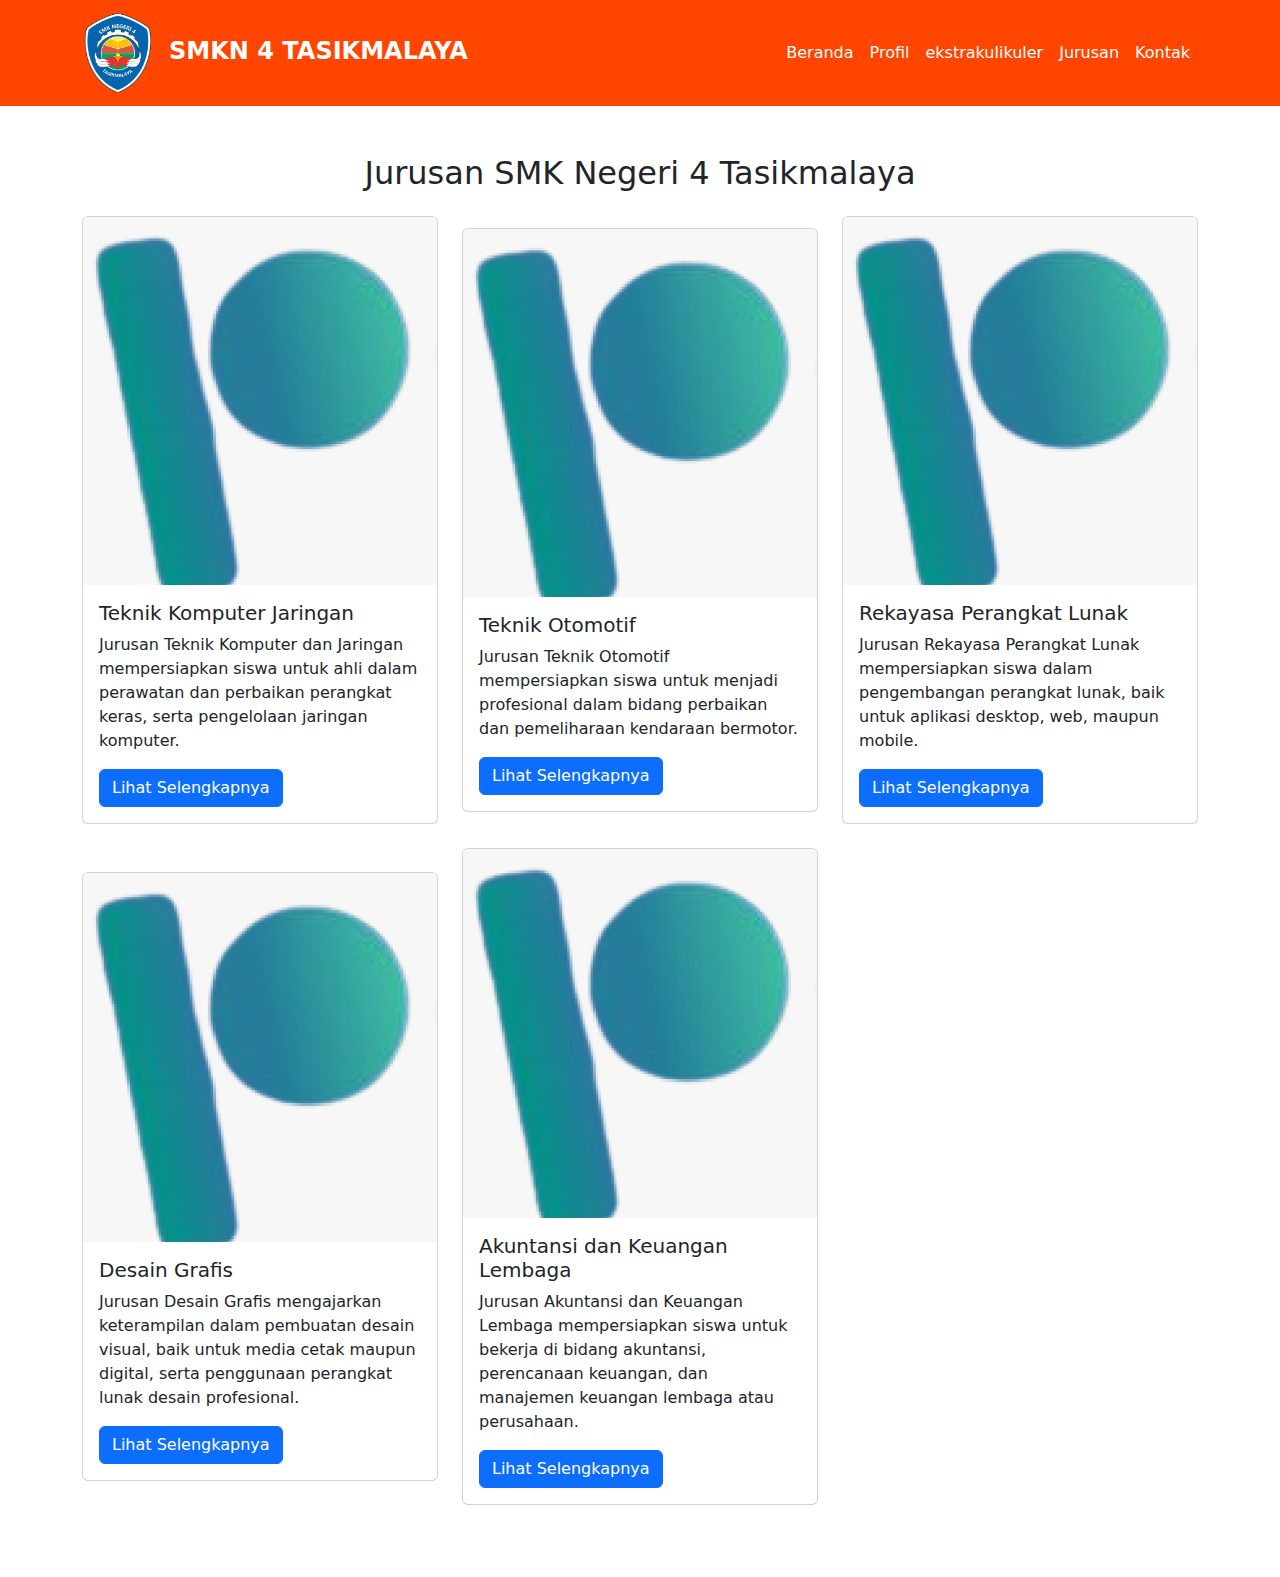
==== jurusan.html @ ec646b97 "Add files via upload" ====
<!DOCTYPE html>
<html lang="en">
<head>
    <meta charset="UTF-8">
    <meta name="viewport" content="width=device-width, initial-scale=1.0">
    <title>SMKN 4 TASIKMALAYA</title>
    <link href="https://cdn.jsdelivr.net/npm/bootstrap@5.3.0/dist/css/bootstrap.min.css" rel="stylesheet">
    <link rel="stylesheet" href="https://cdnjs.cloudflare.com/ajax/libs/font-awesome/6.0.0-beta3/css/all.min.css">
    <link rel="stylesheet" href="style.css">
</head>
<body>
    <nav class="navbar navbar-expand-lg navbar-custom">
        <div class="container">
            <a class="navbar-brand" href="#">
                <img src="logo.png" alt="SMKN 4 TASIKMLAYA" style="max-height: 80px;">
                <span class="navbar-brand-text">SMKN 4 TASIKMALAYA </span>
            </a>
            <!-- <button class="navbar-toggler" type="button" data-bs-toggle="collapse" data-bs-target="#navbarNav" aria-controls="navbarNav" aria-expanded="false" aria-label="Toggle navigation">
                <span class="navbar-toggler-icon"></span>
            </button> -->
            
            <div class="collapse navbar-collapse" id="navbarNav">
                <ul class="navbar-nav ms-auto">
                    <li class="nav-item">
                        <a class="nav-link" href="index.html">Beranda</a>
                    </li>
                    <li class="nav-item">
                        <a class="nav-link" href="profil.html">Profil</a>
                    </li>
                    <li class="nav-item">
                        <a class="nav-link" href="eskul.html">ekstrakulikuler</a>
                    </li>
                    <li class="nav-item">
                        <a class="nav-link" href="jurusan.html">Jurusan</a>
                    </li>
                    <li class="nav-item">
                        <a class="nav-link" href="kontak.html">Kontak</a>
                    </li>

                </ul>
            </div>
        </div>
    </nav>

    <section id="jurusan" class="container my-5">
        <h2 class="text-center mb-4">Jurusan SMK Negeri 4 Tasikmalaya</h2>
        <div class="row">
            <div class="col-md-4 mb-4">
                <div class="card pplg">
                    <img src="pplg.jpg" class="card-img-top" alt="PPLG">
                    <div class="card-body">
                        <h5 class="card-title">Teknik Komputer Jaringan</h5>
                        <p class="card-text">Jurusan Teknik Komputer dan Jaringan mempersiapkan siswa untuk ahli dalam perawatan dan perbaikan perangkat keras, serta pengelolaan jaringan komputer.</p>
                        <a href="#" class="btn btn-primary">Lihat Selengkapnya</a>
                    </div>
                </div>
            </div>
            <div class="col-md-4 mb-4">
                <div class="card">
                    <img src="pplg.jpg" class="card-img-top" alt="Teknik Otomotif">
                    <div class="card-body">
                        <h5 class="card-title">Teknik Otomotif</h5>
                        <p class="card-text">Jurusan Teknik Otomotif mempersiapkan siswa untuk menjadi profesional dalam bidang perbaikan dan pemeliharaan kendaraan bermotor.</p>
                        <a href="#" class="btn btn-primary">Lihat Selengkapnya</a>
                    </div>
                </div>
            </div>
            <div class="col-md-4 mb-4">
                <div class="card">
                    <img src="pplg.jpg" class="card-img-top" alt="Rekayasa Perangkat Lunak">
                    <div class="card-body">
                        <h5 class="card-title">Rekayasa Perangkat Lunak</h5>
                        <p class="card-text">Jurusan Rekayasa Perangkat Lunak mempersiapkan siswa dalam pengembangan perangkat lunak, baik untuk aplikasi desktop, web, maupun mobile.</p>
                        <a href="#" class="btn btn-primary">Lihat Selengkapnya</a>
                    </div>
                </div>
            </div>
            <div class="col-md-4 mb-4">
                <div class="card">
                    <img src="pplg.jpg" class="card-img-top" alt="Desain Grafis">
                    <div class="card-body">
                        <h5 class="card-title">Desain Grafis</h5>
                        <p class="card-text">Jurusan Desain Grafis mengajarkan keterampilan dalam pembuatan desain visual, baik untuk media cetak maupun digital, serta penggunaan perangkat lunak desain profesional.</p>
                        <a href="#" class="btn btn-primary">Lihat Selengkapnya</a>
                    </div>
                </div>
            </div>
            <div class="col-md-4 mb-4">
                <div class="card">
                    <img src="pplg.jpg" class="card-img-top" alt="Akuntansi dan Keuangan Lembaga">
                    <div class="card-body">
                        <h5 class="card-title">Akuntansi dan Keuangan Lembaga</h5>
                        <p class="card-text">Jurusan Akuntansi dan Keuangan Lembaga mempersiapkan siswa untuk bekerja di bidang akuntansi, perencanaan keuangan, dan manajemen keuangan lembaga atau perusahaan.</p>
                        <a href="#" class="btn btn-primary">Lihat Selengkapnya</a>
                    </div>
                </div>
            </div>
        </div>
    </section>
    
<!-- Bootstrap JS -->
<script src="https://cdn.jsdelivr.net/npm/bootstrap@5.3.0/dist/js/bootstrap.bundle.min.js"></script>
</body>
</html>
---- style.css ----
.navbar-custom {
  background-color:#FF4500;
}
.navbar-custom .navbar-brand,
.navbar-custom .navbar-nav .nav-link {
  color: white;
}
.navbar-custom .navbar-nav .nav-link:hover {
  color: #ffd700;
}
.navbar-custom .navbar-toggler-icon {
  background-color: white;
}
.navbar-brand-text {
  color: white;
  font-size: 24px;
  font-weight: bold;
  margin-left: 10px;
}
.principal-message {
  background-color: #f7f7f7;
  padding: 40px 0;
}
.principal-message h2 {
  text-align: center;
  margin-bottom: 30px;
  font-size: 28px;
  font-weight: bold;
}
.principal-message .message-text {
  text-align: justify;
  font-size: 18px;
  color: #333;
  line-height: 1.8;
}
.principal-message img {
  border-radius: 50%;
  max-height: 300px;
  width: auto;
  margin-top: 20px;
  margin-bottom: 20px;
}
.row > .col-md-4 {
  display: flex;
  justify-content: center;
  align-items: center;
}
.banner-image {
  width: auto;
  height: auto;
  object-fit: cover;
  margin-top: 30px;
  margin-bottom: 20px;
  display: block;
  margin-left: auto;
  margin-right: auto;
}

.gina {
  text-align: center;
}

/* .card5{
    height: 100%;
    width: 100%;
 } */

.card1 {
  background-color: gray;
  border: 10%;
  height: 100%;
  border-radius: var();
}

.card2 {
  background-color: gray;
  height: 100%;
  border-radius: 2%;
}

.card3 {
  background-color: gray;
  height: 100%;
  border-radius: 2%;
}

.outer {
  --outer-radius: 27px;
  --padding: 16px;
  --inner-radius: calc(var(--outer-radius) - var(--padding));
  padding: var(--padding);
  border-radius: var(--outer-radius);
}
.inner {
  border-radius: var(--inner-radius);
}

.kepala-sekolah-img {
  border-radius: 50%;
  width: 100%;
  max-width: 250px;
  height: auto;
}

.divider {
  margin: 40px 0;
  border-top: 2px solid #ddd;
}

.section-title {
  font-size: 2rem;
  font-weight: bold;
  margin-bottom: 30px;
}

.visi-card,
.misi-card {
  border: 1px solid #ddd;
  border-radius: 10px;
  box-shadow: 0 4px 6px rgba(0, 0, 0, 0.1);
  padding: 20px;
  text-align: center;
}

.misi-list {
  list-style-type: none;
  padding-left: 0;
}

.misi-list li {
  margin-bottom: 10px;
  padding-left: 20px;
  position: relative;
}

.misi-list li::before {
  content: '\2022';
  color: #007bff;
  font-size: 1.5rem;
  position: absolute;
  left: 0;
  top: 0;
}

.navbar-brand-text {
  color: white;
  font-weight: bold;
  margin-left: 10px;
}

.navbar-nav .nav-link {
  color: white !important;
}

.navbar-nav .nav-link.active {
  font-weight: bold;
}

.card pplg {
  height: 20px;
  width: 20px;
}

.gina3{
  text-align: justify;
  font-size: 1.1rem;
  line-height: 1.6;
}

.sejarah{
    border: 1px solid #ddd;
    border-radius: 10px;
    box-shadow: 0 4px 6px rgba(0, 0, 0, 0.1);
    padding: 20px;
    text-align: center;
  }
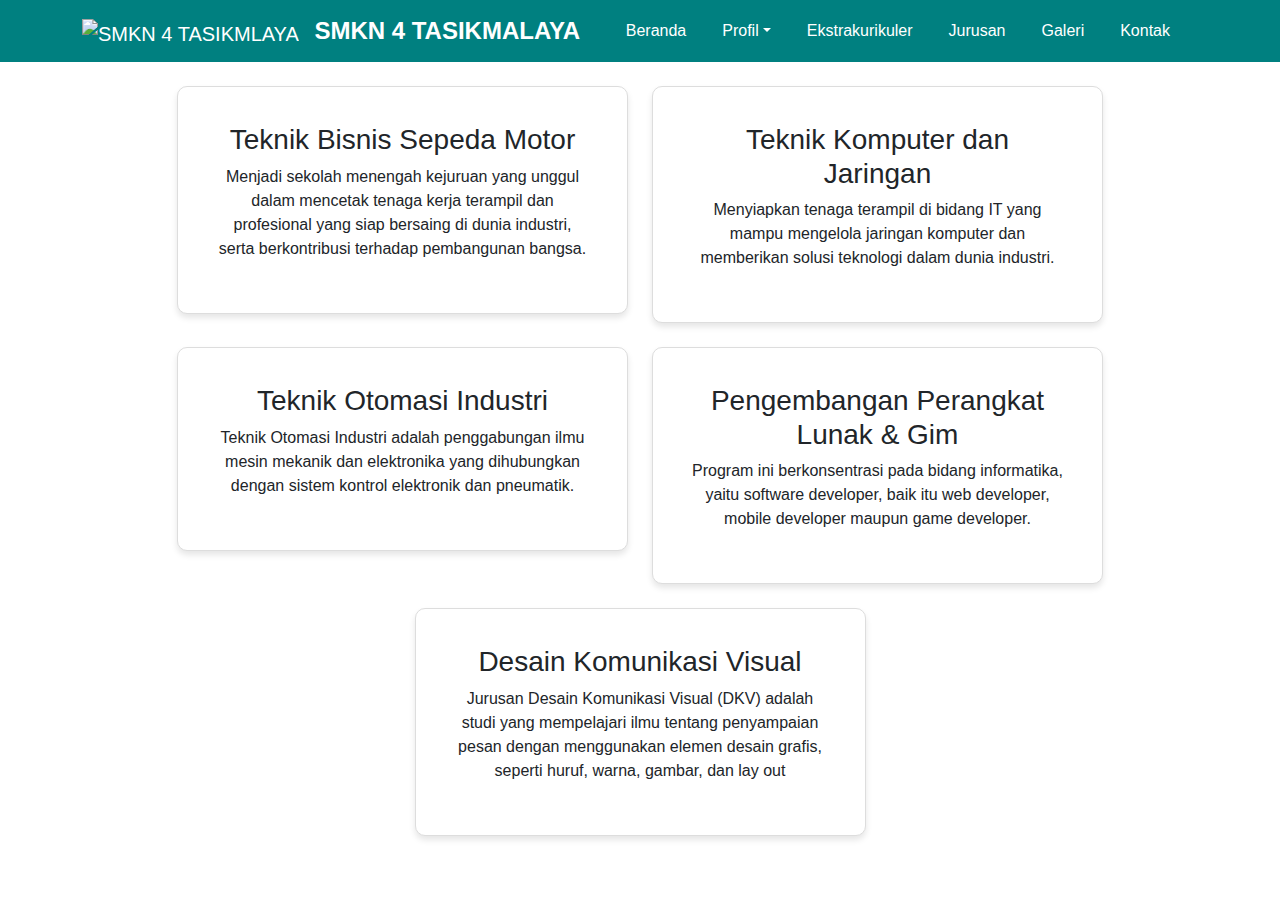
==== commit c8498fc8: "Add files via upload" ====
--- a/jurusan.html
+++ b/jurusan.html
@@ -1,5 +1,6 @@
-<!DOCTYPE html>
+<!DOCTYPE html> 
 <html lang="en">
+
 <head>
     <meta charset="UTF-8">
     <meta name="viewport" content="width=device-width, initial-scale=1.0">
@@ -8,97 +9,109 @@
     <link rel="stylesheet" href="https://cdnjs.cloudflare.com/ajax/libs/font-awesome/6.0.0-beta3/css/all.min.css">
     <link rel="stylesheet" href="style.css">
 </head>
+
 <body>
     <nav class="navbar navbar-expand-lg navbar-custom">
         <div class="container">
-            <a class="navbar-brand" href="#">
-                <img src="logo.png" alt="SMKN 4 TASIKMLAYA" style="max-height: 80px;">
-                <span class="navbar-brand-text">SMKN 4 TASIKMALAYA </span>
-            </a>
-            <!-- <button class="navbar-toggler" type="button" data-bs-toggle="collapse" data-bs-target="#navbarNav" aria-controls="navbarNav" aria-expanded="false" aria-label="Toggle navigation">
-                <span class="navbar-toggler-icon"></span>
-            </button> -->
-            
-            <div class="collapse navbar-collapse" id="navbarNav">
-                <ul class="navbar-nav ms-auto">
-                    <li class="nav-item">
-                        <a class="nav-link" href="index.html">Beranda</a>
-                    </li>
-                    <li class="nav-item">
-                        <a class="nav-link" href="profil.html">Profil</a>
-                    </li>
-                    <li class="nav-item">
-                        <a class="nav-link" href="eskul.html">ekstrakulikuler</a>
-                    </li>
-                    <li class="nav-item">
-                        <a class="nav-link" href="jurusan.html">Jurusan</a>
-                    </li>
-                    <li class="nav-item">
-                        <a class="nav-link" href="kontak.html">Kontak</a>
-                    </li>
+          <a class="navbar-brand" href="#">
+            <img src="asset/logo.png" alt="SMKN 4 TASIKMLAYA" style="max-height: 80px;">
+            <span class="navbar-brand-text">SMKN 4 TASIKMALAYA</span>
+          </a>
+          <button class="navbar-toggler" type="button" data-bs-toggle="collapse" data-bs-target="#navbarNav" aria-controls="navbarNav" aria-expanded="false" aria-label="Toggle navigation">
+            <span class="navbar-toggler-icon"></span>
+          </button>
+          <div class="collapse navbar-collapse" id="navbarNav">
+            <ul class="navbar-nav ms-auto">
+              <li class="nav-item">
+                <a class="nav-link" href="index.html">Beranda</a>
+              </li>
+              <li class="nav-item dropdown">
+                <a class="nav-link dropdown-toggle" href="#" id="navbarDropdown" role="button" data-bs-toggle="dropdown" aria-expanded="false">Profil</a>
+                <ul class="dropdown-menu" aria-labelledby="navbarDropdown">
+                  <li><a class="dropdown-item" href="#profil">Sambutan Kepala Sekolah</a></li>
+                  <li><a class="dropdown-item" href="#sejarah">Sejarah</a></li>
+                  <li><a class="dropdown-item" href="#visimisi">Visi dan Misi</a></li>
+                </ul>
+              </li>
+              <li class="nav-item">
+                <a class="nav-link" href="eskul.html">Ekstrakurikuler</a>
+              </li>
+              <li class="nav-item">
+                <a class="nav-link" href="jurusan.html">Jurusan</a>
+              </li>
+              <li class="nav-item">
+                <a class="nav-link" href="galeri.html">Galeri</a>
+              </li>
+              <li class="nav-item">
+                <a class="nav-link" href="kontak.html">Kontak</a>
+              </li>
+            </ul>
+          </div>
+        </div>
+      </nav>
 
-                </ul>
-            </div>
-        </div>
-    </nav>
+      <div class="container content">
+        <div class="row justify-content-center my-4">
+              <!-- Card 1 -->
+              <div class="col-md-5 mb-4">
+                  <div class="card visi-card">
+                      <div class="card-body">
+                          <h3>Teknik Bisnis Sepeda Motor</h3>
+                          <p>
+                              Menjadi sekolah menengah kejuruan yang unggul dalam mencetak tenaga kerja terampil dan profesional yang siap bersaing di dunia industri, serta berkontribusi terhadap pembangunan bangsa.
+                          </p>
+                      </div>
+                  </div>
+              </div>
+      
+              <!-- Card 2 -->
+              <div class="col-md-5 mb-4">
+                  <div class="card visi-card">
+                      <div class="card-body">
+                          <h3>Teknik Komputer dan Jaringan</h3>
+                          <p>
+                              Menyiapkan tenaga terampil di bidang IT yang mampu mengelola jaringan komputer dan memberikan solusi teknologi dalam dunia industri.
+                          </p>
+                      </div>
+                  </div>
+              </div>
+      
+              <!-- Card 3 -->
+              <div class="col-md-5 mb-4">
+                  <div class="card visi-card">
+                      <div class="card-body">
+                          <h3>Teknik Otomasi Industri</h3>
+                          <p>
+Teknik Otomasi Industri adalah penggabungan ilmu mesin mekanik dan elektronika yang dihubungkan dengan sistem kontrol elektronik dan pneumatik.                          </p>
+                      </div>
+                  </div>
+              </div>
+      
+              <!-- Card 4 -->
+              <div class="col-md-5 mb-4">
+                  <div class="card visi-card">
+                      <div class="card-body">
+                          <h3>Pengembangan Perangkat Lunak & Gim</h3>
+                          <p>
+                            Program ini berkonsentrasi pada bidang informatika, yaitu software developer, baik itu web developer, mobile developer maupun game developer.                       </div>
+                  </div>
+              </div>
+      
+              <!-- Card 5 -->
+              <div class="col-md-5 mb-4">
+                  <div class="card visi-card">
+                      <div class="card-body">
+                          <h3>Desain Komunikasi Visual</h3>
+                          <p>
+                            Jurusan Desain Komunikasi Visual (DKV) adalah studi yang mempelajari ilmu tentang penyampaian pesan dengan menggunakan elemen desain grafis, seperti huruf, warna, gambar, dan lay out
+                          </p>
+                      </div>
+                  </div>
+              </div>
+          </div>
+      </div>
+      
+    <script src="https://cdn.jsdelivr.net/npm/bootstrap@5.3.0/dist/js/bootstrap.bundle.min.js"></script>
+</body>
 
-    <section id="jurusan" class="container my-5">
-        <h2 class="text-center mb-4">Jurusan SMK Negeri 4 Tasikmalaya</h2>
-        <div class="row">
-            <div class="col-md-4 mb-4">
-                <div class="card pplg">
-                    <img src="pplg.jpg" class="card-img-top" alt="PPLG">
-                    <div class="card-body">
-                        <h5 class="card-title">Teknik Komputer Jaringan</h5>
-                        <p class="card-text">Jurusan Teknik Komputer dan Jaringan mempersiapkan siswa untuk ahli dalam perawatan dan perbaikan perangkat keras, serta pengelolaan jaringan komputer.</p>
-                        <a href="#" class="btn btn-primary">Lihat Selengkapnya</a>
-                    </div>
-                </div>
-            </div>
-            <div class="col-md-4 mb-4">
-                <div class="card">
-                    <img src="pplg.jpg" class="card-img-top" alt="Teknik Otomotif">
-                    <div class="card-body">
-                        <h5 class="card-title">Teknik Otomotif</h5>
-                        <p class="card-text">Jurusan Teknik Otomotif mempersiapkan siswa untuk menjadi profesional dalam bidang perbaikan dan pemeliharaan kendaraan bermotor.</p>
-                        <a href="#" class="btn btn-primary">Lihat Selengkapnya</a>
-                    </div>
-                </div>
-            </div>
-            <div class="col-md-4 mb-4">
-                <div class="card">
-                    <img src="pplg.jpg" class="card-img-top" alt="Rekayasa Perangkat Lunak">
-                    <div class="card-body">
-                        <h5 class="card-title">Rekayasa Perangkat Lunak</h5>
-                        <p class="card-text">Jurusan Rekayasa Perangkat Lunak mempersiapkan siswa dalam pengembangan perangkat lunak, baik untuk aplikasi desktop, web, maupun mobile.</p>
-                        <a href="#" class="btn btn-primary">Lihat Selengkapnya</a>
-                    </div>
-                </div>
-            </div>
-            <div class="col-md-4 mb-4">
-                <div class="card">
-                    <img src="pplg.jpg" class="card-img-top" alt="Desain Grafis">
-                    <div class="card-body">
-                        <h5 class="card-title">Desain Grafis</h5>
-                        <p class="card-text">Jurusan Desain Grafis mengajarkan keterampilan dalam pembuatan desain visual, baik untuk media cetak maupun digital, serta penggunaan perangkat lunak desain profesional.</p>
-                        <a href="#" class="btn btn-primary">Lihat Selengkapnya</a>
-                    </div>
-                </div>
-            </div>
-            <div class="col-md-4 mb-4">
-                <div class="card">
-                    <img src="pplg.jpg" class="card-img-top" alt="Akuntansi dan Keuangan Lembaga">
-                    <div class="card-body">
-                        <h5 class="card-title">Akuntansi dan Keuangan Lembaga</h5>
-                        <p class="card-text">Jurusan Akuntansi dan Keuangan Lembaga mempersiapkan siswa untuk bekerja di bidang akuntansi, perencanaan keuangan, dan manajemen keuangan lembaga atau perusahaan.</p>
-                        <a href="#" class="btn btn-primary">Lihat Selengkapnya</a>
-                    </div>
-                </div>
-            </div>
-        </div>
-    </section>
-    
-<!-- Bootstrap JS -->
-<script src="https://cdn.jsdelivr.net/npm/bootstrap@5.3.0/dist/js/bootstrap.bundle.min.js"></script>
-</body>
-</html>
+</html>--- a/style.css
+++ b/style.css
@@ -1,5 +1,5 @@
 .navbar-custom {
-  background-color:#FF4500;
+  background-color: #008080;
 }
 .navbar-custom .navbar-brand,
 .navbar-custom .navbar-nav .nav-link {
@@ -46,11 +46,11 @@
   align-items: center;
 }
 .banner-image {
-  width: auto;
-  height: auto;
+  width: 100%;
+  height: 20%;
   object-fit: cover;
   margin-top: 30px;
-  margin-bottom: 20px;
+  margin-bottom: 10px;
   display: block;
   margin-left: auto;
   margin-right: auto;
@@ -173,4 +173,81 @@
     box-shadow: 0 4px 6px rgba(0, 0, 0, 0.1);
     padding: 20px;
     text-align: center;
-  }+  }
+
+.card-border1 {
+    background-color: gray;
+}
+
+body {
+font-family: Arial, sans-serif;
+margin: 0;
+padding: 0;
+}
+
+header {
+background-color: #333;
+color: #fff;
+padding: 1rem;
+text-align: center;
+}
+
+nav ul {
+list-style: none;
+margin: 0;
+padding: 0;
+display: flex;
+justify-content: space-between;
+}
+
+nav li {
+margin-right: 20px;
+}
+
+nav a {
+color: #fff;
+text-decoration: none;
+}
+
+.galeri-container {
+display: flex;
+flex-wrap: wrap;
+justify-content: center;
+}
+
+.galeri-item {
+margin: 20px;
+width: 300px;
+}
+
+.galeri-item img {
+width: 100%;
+height: 200px;
+object-fit: cover;
+border-radius: 10px;
+}
+
+/* .gina6{
+  height: 50%;
+  width: 70%;
+} */
+
+.carousel-inner img{
+  height: 400px;
+  object-fit: cover;
+}
+
+.gina7 {
+  background-color: #c8cfcf;
+  box-shadow: 0 0 10px rgba(0, 0, 0, 0.2);
+  color: #fff;
+  border-radius: 10px;
+  padding: 20px;
+}
+
+.footer{
+  background-color: #3c3636;
+  height: 100%;
+  width: 100%;
+  color: #f7f7f7;
+}